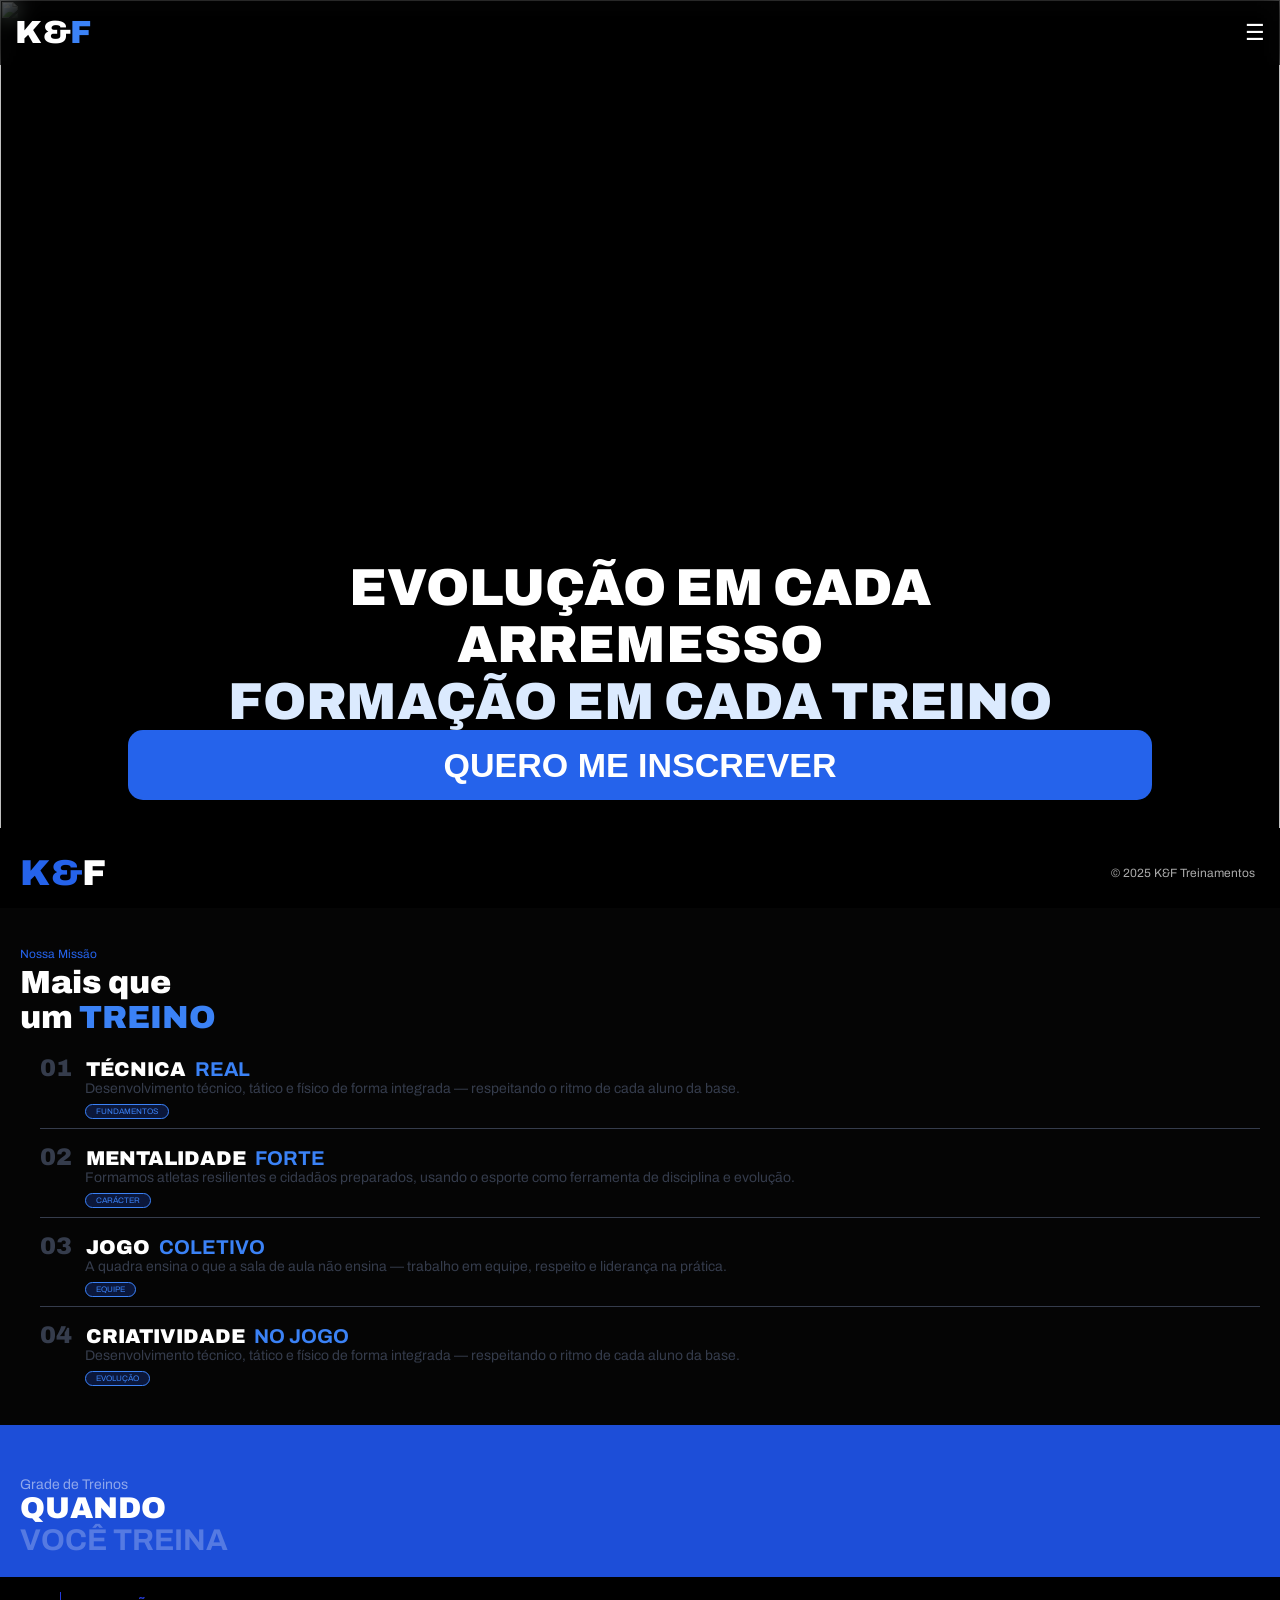
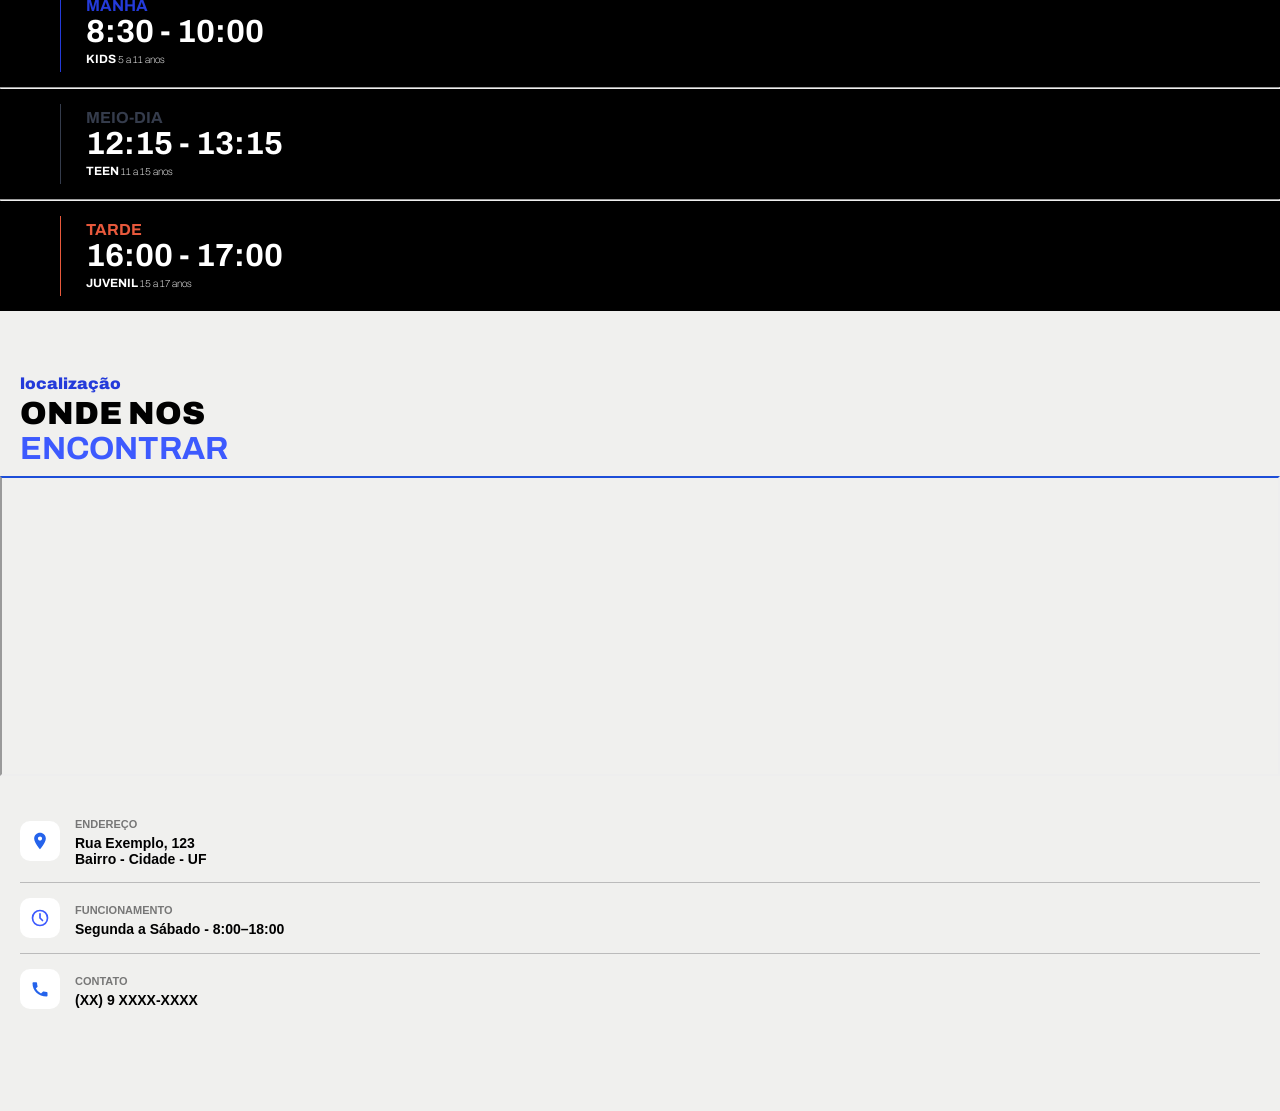
==== index.html @ ebb63fc8 "salvando progresso" ====
<!DOCTYPE html>
<html lang="pt-br">
<head>
    <meta charset="UTF-8">
    <meta name="viewport" content="width=device-width, initial-scale=1.0">
    <link href="https://fonts.googleapis.com/css2?family=Archivo:wght@400;700;900&display=swap" rel="stylesheet">
    <link rel="stylesheet" href="style/index.css">
    <title>KF - Treinamentos</title>
</head>
<body>
<header>
    <div class="container">
        <h1>K&amp;<span>F</span></h1>
        <button>
            ☰
        </button>
    </div>
</header>
<main>
    <section id="hero">
        <img src="imgntryArticle1.jpg" alt="">
        <div class="overlay">
            <h1>EVOLUÇÃO EM CADA<br>ARREMESSO</h1>
            <p>FORMAÇÃO EM CADA TREINO</p>
            <button>QUERO ME INSCREVER</button>
        </div>
    </section>
    <section id="treinos">
        <h2>
            <span id="missao">Nossa Missão</span>
            <br>
            Mais que
            <br>
            um
            <span>TREINO</span>
        </h2>
        <ul>
            <li>
                <span>01</span>
                TÉCNICA <b>REAL</b>
                <p>Desenvolvimento técnico, tático e físico de forma integrada — respeitando o ritmo de cada aluno da
                    base.</p>
                <span class="caracterista">FUNDAMENTOS</span>
                <hr>
            </li>
            <li>
                <span>02</span>
                MENTALIDADE
                <b>FORTE</b>
                <p>Formamos atletas resilientes e cidadãos preparados, usando o esporte como ferramenta de disciplina e
                    evolução.</p>
                <span class="caracterista">CARÁCTER</span>
                <hr>
            </li>
            <li>
                <span>03</span>
                JOGO
                <b>COLETIVO</b>
                <p>A quadra ensina o que a sala de aula não ensina — trabalho em equipe, respeito e liderança na
                    prática.</p>
                <span class="caracterista">EQUIPE</span>
                <hr>
            </li>
            <li>
                <span>04</span>
                CRIATIVIDADE
                <b>NO JOGO</b>
                <p>Desenvolvimento técnico, tático e físico de forma integrada — respeitando o ritmo de cada aluno da
                    base.</p>
                <span class="caracterista">EVOLUÇÃO</span>
            </li>
        </ul>
    </section>
    <section id="horarios">
        <div id="header">
            <span>Grade de Treinos</span><br>
            <h2>QUANDO
                <br>
                <b>VOCÊ TREINA</b>
            </h2>
        </div>
        <div id="body">
            <div id="card1">
                <h1>MANHÃ<br>
                    <b>8:30 - 10:00</b>
                </h1>
                <span>KIDS <b> 5 a 11 anos</b></span>
            </div>
            <hr>
            <div id="card2">
                <h1>MEIO-DIA<br>
                    <b>12:15 - 13:15</b>
                </h1>
                <span>TEEN <b> 11 a 15 anos</b></span>
            </div>
            <hr>
            <div id="card3">
                <h1>TARDE<br>
                    <b>16:00 - 17:00</b>
                </h1>
                <span>JUVENIL <b> 15 a 17 anos</b></span>
            </div>
        </div>
    </section>
    <section id="local">
        <div id="localTexto">
            <h1>
                <span>localização</span>
                <br>
                ONDE NOS
                <br>
                <b>ENCONTRAR</b>
            </h1>
        </div>
        <iframe src="https://www.google.com/maps/embed?pb=..." width="100%" height="300"
                style="border-top: 2px solid #1d4ed8;" allowfullscreen="" loading="lazy"></iframe>
        <ul class="info-list">
            <li>
                <div class="icon">
                    <svg viewBox="0 0 24 24">
                        <path d="M12 2C8.13 2 5 5.13 5 9c0 5.25 7 13 7 13s7-7.75 7-13c0-3.87-3.13-7-7-7zm0
                9.5c-1.38 0-2.5-1.12-2.5-2.5S10.62 6.5 12 6.5s2.5 1.12 2.5
                2.5-1.12 2.5-2.5 2.5z"/>
                    </svg>
                </div>
                <div class="text">
                    <span class="title">ENDEREÇO</span>
                    <p>Rua Exemplo, 123<br>Bairro - Cidade - UF</p>
                </div>
            </li>

            <li>
                <div class="icon">
                    <svg id="relogio" viewBox="0 0 24 24" stroke="currentColor" stroke-width="2"
                         stroke-linecap="round" stroke-linejoin="round">
                        <circle cx="12" cy="12" r="9"></circle>
                        <path d="M12 7v5l3 3"></path>
                    </svg>
                </div>
                <div class="text">
                    <span class="title">FUNCIONAMENTO</span>
                    <p>Segunda a Sábado - 8:00–18:00</p>
                </div>
            </li>

            <li>
                <div class="icon">
                    <svg viewBox="0 0 24 24">
                        <path d="M6.62 10.79a15.053 15.053 0
                006.59 6.59l2.2-2.2c.27-.27.67-.36
                1.02-.24 1.12.37 2.33.57
                3.57.57.55 0 1 .45 1
                1V20c0 .55-.45 1-1
                1C10.07 21 3 13.93 3
                5c0-.55.45-1 1-1h3.5c.55
                0 1 .45 1 1 0 1.24.2 2.45.57
                3.57.11.35.03.74-.25
                1.02l-2.2 2.2z"/>
                    </svg>
                </div>
                <div class="text">
                    <span class="title">CONTATO</span>
                    <p>(XX) 9 XXXX-XXXX</p>
                </div>
            </li>
        </ul>
    </section>
</main>
<footer>
    <div class="footer-container">
        <h1><span>K&amp;</span>F</h1>
        <p>© 2025 K&amp;F Treinamentos</p>
    </div>
</footer>
</body>
</html>
---- style/index.css ----
* {
    margin: 0;
    padding: 0;
    box-sizing: border-box;
}

body {
    font-family: 'Archivo', sans-serif;
    background: #000;
    color: #fff;
}

header {
    position: fixed;
    width: 100%;
    top: 0;
    background: rgba(0, 0, 0, 0.6);
    backdrop-filter: blur(10px);
    z-index: 10;
}

.container {
    display: flex;
    justify-content: space-between;
    padding: 15px;
    align-items: center;
}

.container h1 {
    font-weight: 900;
}

.container span {
    color: #3b82f6;
}

.container button {
    background: none;
    border: none;
    color: #fff;
    font-size: 22px;
}

#hero {
    position: relative;
    height: 100vh;
}

#hero img {
    width: 100%;
    height: 100%;
    object-fit: cover;
}

.overlay {
    position: absolute;
    width: 100%;
    bottom: 100px;
    text-align: center;
}

.overlay h1 {
    font-size: 52px;
    font-weight: 900;
}

.overlay p {
    font-weight: 900;
    font-size: 52px;
    color: #DBEAFE;
}

.overlay button {
    width: 80%;
    height: 70px;
    background: #2563eb;
    border: none;
    padding: 12px 18px;
    color: #fff;
    font-size: 34px;
    font-weight: 800;
    border-radius: 15px;
}

#treinos {
    padding: 30px 20px;
    background: #050505;
}

#treinos #missao {
    font-weight: normal;
    font-size: 12px;
    color: #2563eb;
}

#treinos h2 {
    font-size: 32px;
    font-weight: 900;
    margin-bottom: 20px;
}

#treinos span {
    color: #3b82f6;
}

#treinos ul {
    list-style: none;
}

#treinos li {
    margin: 15px 0 10px 20px;
    font-weight: 900;
    font-size: 20px;
}

#treinos li span {
    margin-right: 10px;
    margin-bottom: 10px;
    font-size: 24px;
    font-weight: 900;
    color: #353C4C;
}

#treinos li b {
    margin-left: 5px;
    color: #3b82f6;
}

#treinos li p {
    margin-left: 45px;
    font-size: 14px;
    font-weight: normal;
    width: 85%;
    color: #353C4C;
}

#treinos .caracterista {
    margin-left: 45px;
    font-size: 8px;
    font-weight: normal;
    padding: 2px 10px 2px 10px;
    background: #1D4ED840;
    color: #3b82f6;
    border: 1px solid #3b82f6;
    border-radius: 10px;
}

#treinos hr {
    margin: 10px 0 10px 0;
    border: none;
    border-top: 1px solid #353C4C;
}

#horarios #header {
    width: 100%;
    padding: 50px 20px 1px 20px;
    background: #1d4ed8;
}

#horarios h2 {
    font-size: 30px;
    font-weight: 900;
    margin-bottom: 20px;
}

#horarios #header span {
    color: #FFFFFF80;
    font-weight: normal;
    font-size: 14px;
}

#horarios #header b {
    color: #FFFFFF40;
}

#body div {
    margin: 15px 0 15px 60px;
    width: 80%;
    height: 80px;
    background: #000;
    color: #243bda;
    padding: 5px 5px 5px 25px;
}

#body span {
    color: #ffffff;
    font-size: 12px;
    font-weight: 700;
}

#body span b {
    font-size: 10px;
    font-weight: 100;
}

#body b {
    color: white;
    font-size: 32px;
}

#card1 {
    border-left: 1px solid #243bda;
    color: #243bda;
}

#card1 h1 {
    font-size: 16px;
    color: #243bda;
}

#card2 {
    border-left: 1px solid #353C4C;
}

#card2 h1 {
    font-size: 16px;
    color: #353C4C;
}

#card3 {
    border-left: 1px solid #E8593C;
}

#card3 h1 {
    font-size: 16px;
    color: #E8593C;
}

.card p {
    font-weight: bold;
}

.card span {
    font-size: 12px;
}

#local {
    background: #F0F0EE;
    color: #000;
    width: 100%;
    height: 800px;
    padding: 50px 0;
}

#local #localTexto {
    margin: 0 0 10px 20px;
    color: #000000;
    width: 80%;
}

#local #localTexto h1 {
    font-size: 32px;
    font-weight: 900;
}

#local #localTexto span {
    font-size: 16px;
    color: #243bda;
}

#local #localTexto b {
    color: #3d5afe;
}

#local img {
    width: 100%;
    border-radius: 8px;
    margin-top: 10px;
}

.info-list {
    background: #F0F0EE;
    list-style: none;
    padding: 20px;
    font-family: Arial, sans-serif;
}

.info-list li {
    display: flex;
    align-items: center;
    gap: 15px;
    padding: 15px 0;
    border-bottom: 1px solid #bbb;
}

.info-list li:last-child {
    border-bottom: none;
}

.icon {
    width: 40px;
    height: 40px;
    background: #fff;
    border-radius: 10px;
    display: flex;
    align-items: center;
    justify-content: center;
    font-size: 18px;
}

.icon svg {
    width: 20px;
    height: 20px;
    fill: #2563eb;
}

.icon #relogio {
    width: 20px;
    height: 20px;
    color: #3d5afe;
    fill: none;
}

.text .title {
    font-size: 11px;
    color: #777;
    font-weight: bold;
}

.text p {
    margin: 3px 0 0;
    font-size: 14px;
    font-weight: 700;
    color: #000;
}

footer {
    background: #000;
    padding: 15px 20px;
    position: fixed;
    width: 100vw;
    height: 80px;
    z-index: 99;
    top: 92vh;
}

.footer-container {
    display: flex;
    justify-content: space-between;
    align-items: center;
    padding: 10px 5px 10px 0;
}

.footer-container p {
    color: #aaa;
    font-size: 12px;
}

.footer-container h1 {
    font-size: 36px;
    font-weight: 900;
    margin: 0;
}

.footer-container span {
    color: #2563eb;
}

.footer-container h1 {
    color: #fff;
}
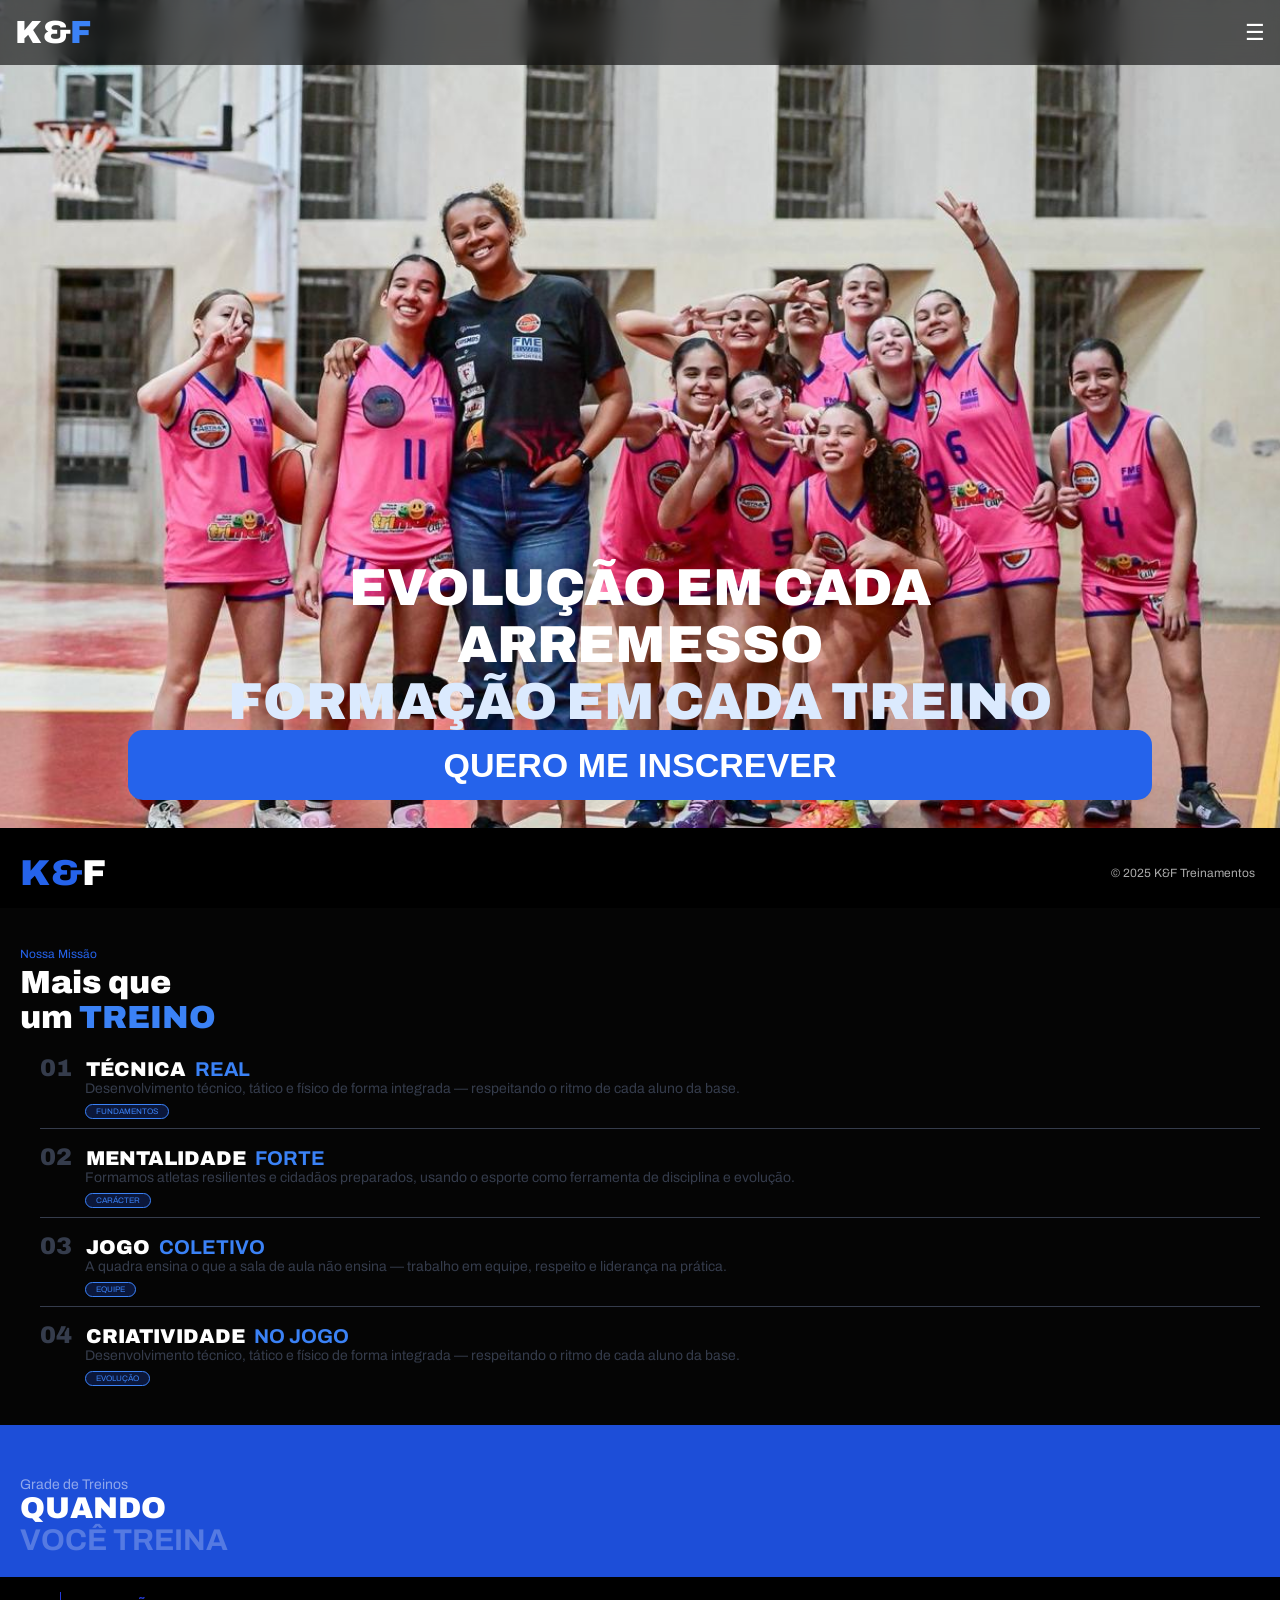
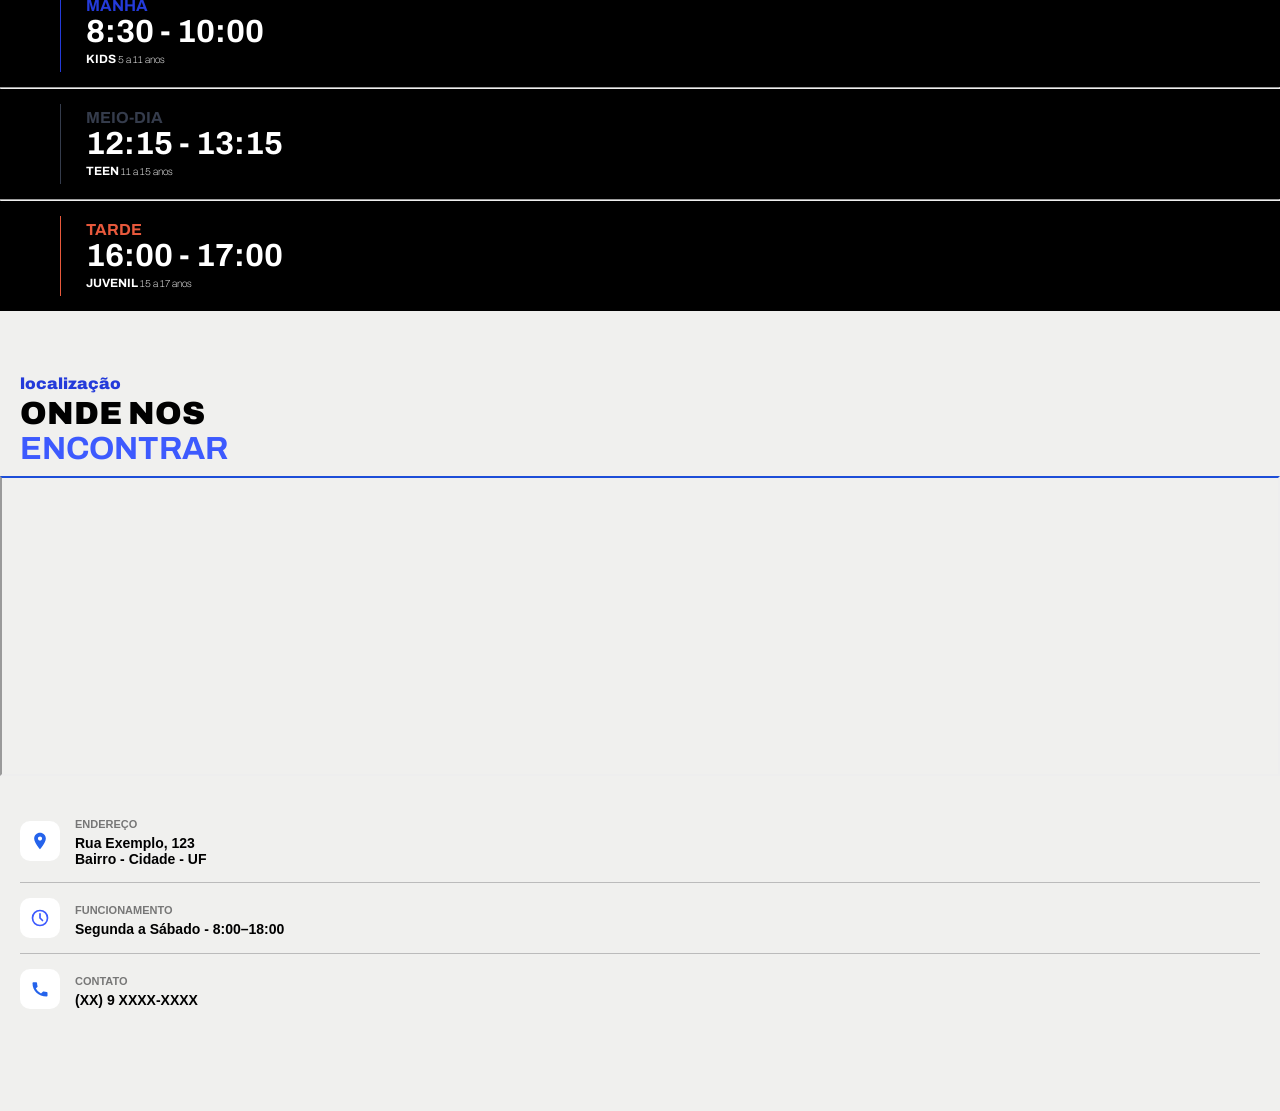
==== commit 0221bb25: "salvando progresso" ====
--- a/index.html
+++ b/index.html
@@ -18,7 +18,7 @@
 </header>
 <main>
     <section id="hero">
-        <img src="imgntryArticle1.jpg" alt="">
+        <img src="img/entryArticle1.jpg" alt="">
         <div class="overlay">
             <h1>EVOLUÇÃO EM CADA<br>ARREMESSO</h1>
             <p>FORMAÇÃO EM CADA TREINO</p>
